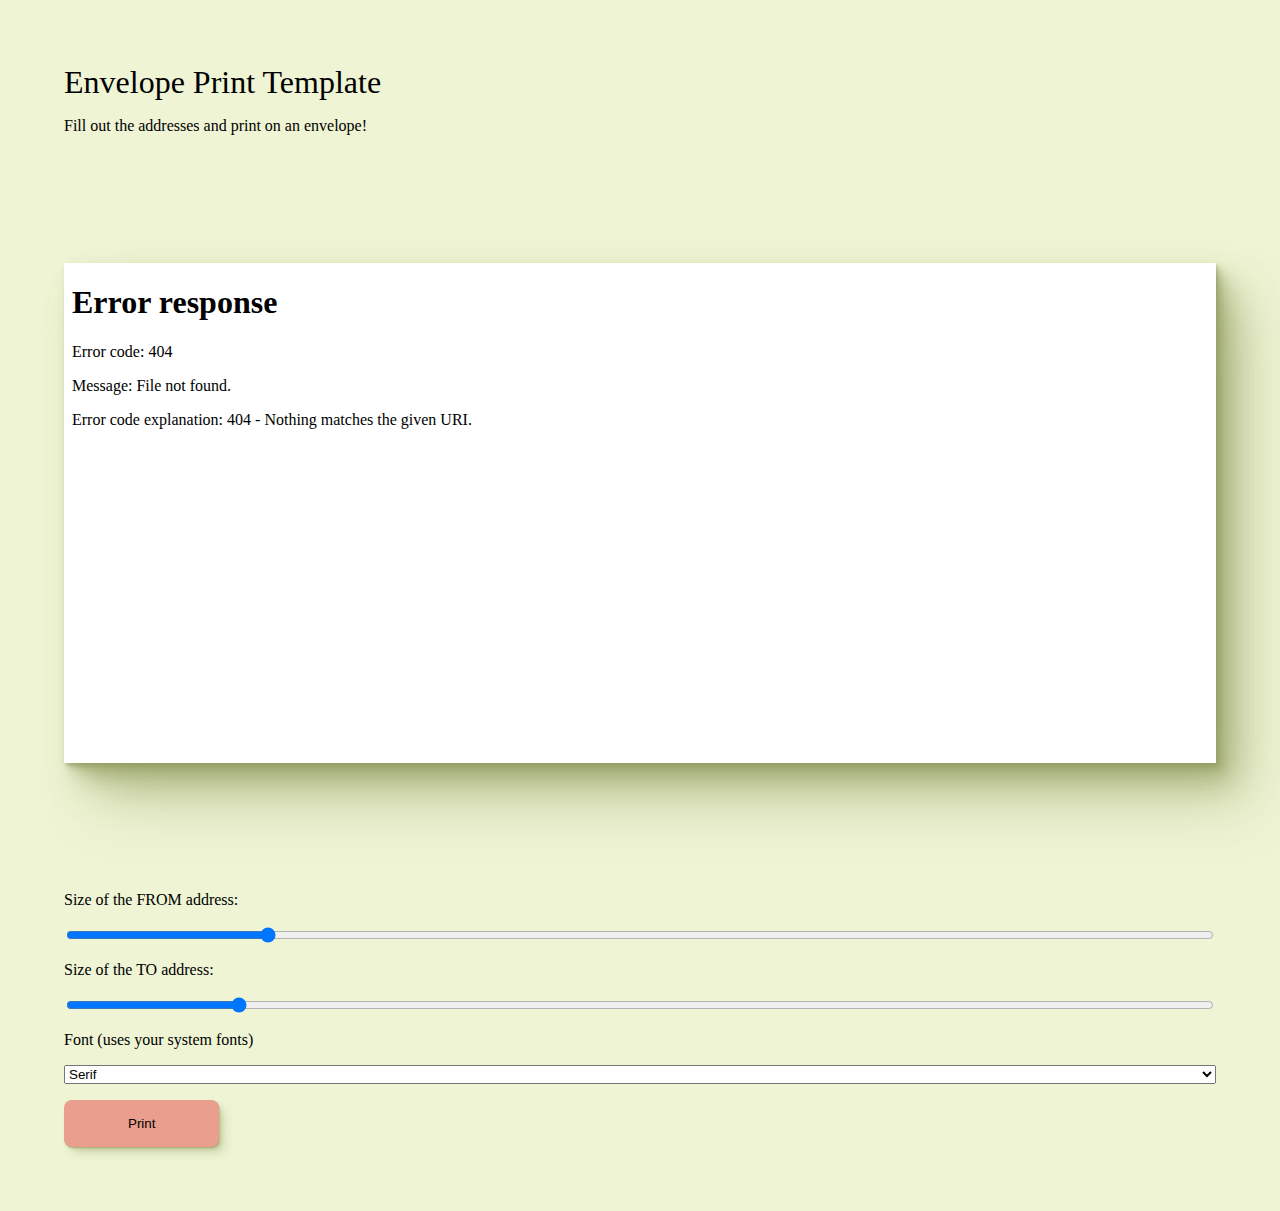
==== src/index.html @ ea79d58e "Implement first version" ====
<!DOCTYPE html>

<html lang="en">
  <head>
    <meta charset="utf-8" />
    <meta name="viewport" content="width=device-width, initial-scale=1" />

    <title>Envelope Print Template</title>
    <meta
      name="description"
      content="Fill out the addresses and print on an envelope!"
    />

    <!-- OpenGraph -->
    <meta property="og:title" content="Envelope Print Template" />
    <meta property="og:type" content="website" />
    <!--<meta
      property="og:url"
      content="https://seriousbug.github.io/print-to-envelope/"
    />-->
    <meta
      property="og:description"
      content="Fill out the addresses and print on an envelope!"
    />
    <meta property="og:image" content="/icons/large.jpg" />

    <!-- Favicon & iOS icons -->
    <link rel="icon" type="image/png" href="/icons/favicon.png" />
    <link
      rel="apple-touch-icon"
      type="image/png"
      sizes="167x167"
      href="/icons/favicon-167.png"
    />
    <link
      rel="apple-touch-icon"
      type="image/png"
      sizes="180x180"
      href="/icons/favicon-180.png"
    />

    <link rel="stylesheet" href="style.css" />
  </head>

  <body>
    <header>
      <h1>Envelope Print Template</h1>
      <p>Fill out the addresses and print on an envelope!</p>
    </header>
    <div id="envelope-wrapper">
      <iframe id="envelope" src="/iframe.html"></iframe>
    </div>

    <section>
      <label> Size of the FROM address: </label>
      <input
        type="range"
        name="from-scale"
        id="from-scale"
        min="0.1"
        max="10"
        step="any"
        value="1.8"
      />

      <label for="to-scale"> Size of the TO address: </label>
      <input
        type="range"
        name="to-scale"
        id="to-scale"
        min="0.1"
        max="20"
        step="any"
        value="3"
      />

      <label for="font"> Font (uses your system fonts) </label>
      <select id="font" name="font">
        <option value="serif">Serif</option>
        <option value="sans-serif">Sans-Serif</option>
        <option value="monospace">Monospace</option>
      </select>

      <button id="print">Print</button>
    </section>

    <script src="script.js"></script>
  </body>
</html>
---- src/style.css ----
html {
  box-sizing: border-box;
  font-size: 16px;
  /** https://systemfontstack.com/ */
  font-family: Iowan Old Style, Apple Garamond, Baskerville, Times New Roman, Droid Serif, Times, Source Serif Pro, serif, Apple Color Emoji, Segoe UI Emoji, Segoe UI Symbol;
  
  --color-background: #EEF4D4;
  --color-primary: #D64550;
  --color-secondary: #EA9E8D;

  background-color: var(--color-background);
}
/** https://www.joshwcomeau.com/shadow-palette/ */
:root {
  --shadow-color: 72deg 24% 50%;
  --shadow-elevation-low:
    0.3px 0.3px 0.4px hsl(var(--shadow-color) / 0.49),
    0.5px 0.6px 0.8px -1.5px hsl(var(--shadow-color) / 0.43),
    1.2px 1.5px 2px -3px hsl(var(--shadow-color) / 0.38);
  --shadow-elevation-medium:
    0.3px 0.3px 0.4px hsl(var(--shadow-color) / 0.51),
    0.9px 1.1px 1.5px -1px hsl(var(--shadow-color) / 0.47),
    2.4px 2.9px 4px -2px hsl(var(--shadow-color) / 0.43),
    6.2px 7.4px 10.1px -3px hsl(var(--shadow-color) / 0.39);
  --shadow-elevation-high:
    0.3px 0.3px 0.4px hsl(var(--shadow-color) / 0.48),
    1.6px 1.9px 2.6px -0.4px hsl(var(--shadow-color) / 0.46),
    3.1px 3.7px 5.1px -0.9px hsl(var(--shadow-color) / 0.44),
    5.4px 6.4px 8.8px -1.3px hsl(var(--shadow-color) / 0.42),
    9px 10.6px 14.6px -1.7px hsl(var(--shadow-color) / 0.4),
    14.5px 17.2px 23.6px -2.1px hsl(var(--shadow-color) / 0.38),
    22.5px 26.7px 36.7px -2.6px hsl(var(--shadow-color) / 0.36),
    33.6px 40px 54.9px -3px hsl(var(--shadow-color) / 0.34);
}

*, *:before, *:after {
  box-sizing: inherit;
}

body, h1, h2, h3, h4, h5, h6, p, ol, ul {
  margin: 0;
  padding: 0;
  font-weight: normal;
}

ol, ul {
  list-style: none;
}

img {
  max-width: 100%;
  height: auto;
}

body {
  display: flex;
  flex-direction: column;
}

#envelope-wrapper {
  width: 90vw;
  height: 39.079vw;
  margin: 4rem auto;
}

#envelope {
  width: 100%;
  height: 100%;
  box-shadow: var(--shadow-elevation-high);
  background-color: white;
  border: none;
}

#in-frame {
  background-color: white;
  width: 100vw;
  height: 100vh;
  padding: 4vw;
  overflow: hidden;
}

.editable {
  display: block;
  border: 1px dashed var(--color-primary);
  min-width: 25%;
  max-width: 100%;
  min-height: 4rem;
  max-height: 100%;
  padding: 1.5vw;
  position: absolute;
}

@media print {
  .editable, .editable:focus {
    outline: none;
    border: none;
  }
}

.editable:focus {
  outline: none;
  border: 1px solid var(--color-primary);
}

#from {
  font-size: 1.8vw;
}

#to {
  font-size: 3vw;
  max-width: 70%;
  top: 40%;
  left: 30%;
}
[data-placeholder]::before {
  content: attr(data-placeholder);
}
/** Hide the placeholder when selected, or when there is text inside */
[data-placeholder]:focus::before, [data-placeholder]:not(:empty)::before {
  content: none;
}

header, section {
  padding: 4rem;
  display: flex;
  flex-direction: column;
  gap: 1rem;
}

button {
  cursor: pointer;
  width: fit-content;
  padding: 1rem;
  background-color: var(--color-secondary);
  border: none;
  border-radius: 0.5rem;
  box-shadow: var(--shadow-elevation-medium);
  transition: all 0.2s ease-in-out;
}
button:hover {
  box-shadow: var(--shadow-elevation-high);
  transform: translate(-0.2rem, -0.2rem);
}
button:active {
  box-shadow: var(--shadow-elevation-medium);
  transform: translate(-0.1rem, -0.1rem);
}

#print {
  padding-left: 4rem;
  padding-right: 4rem;
}
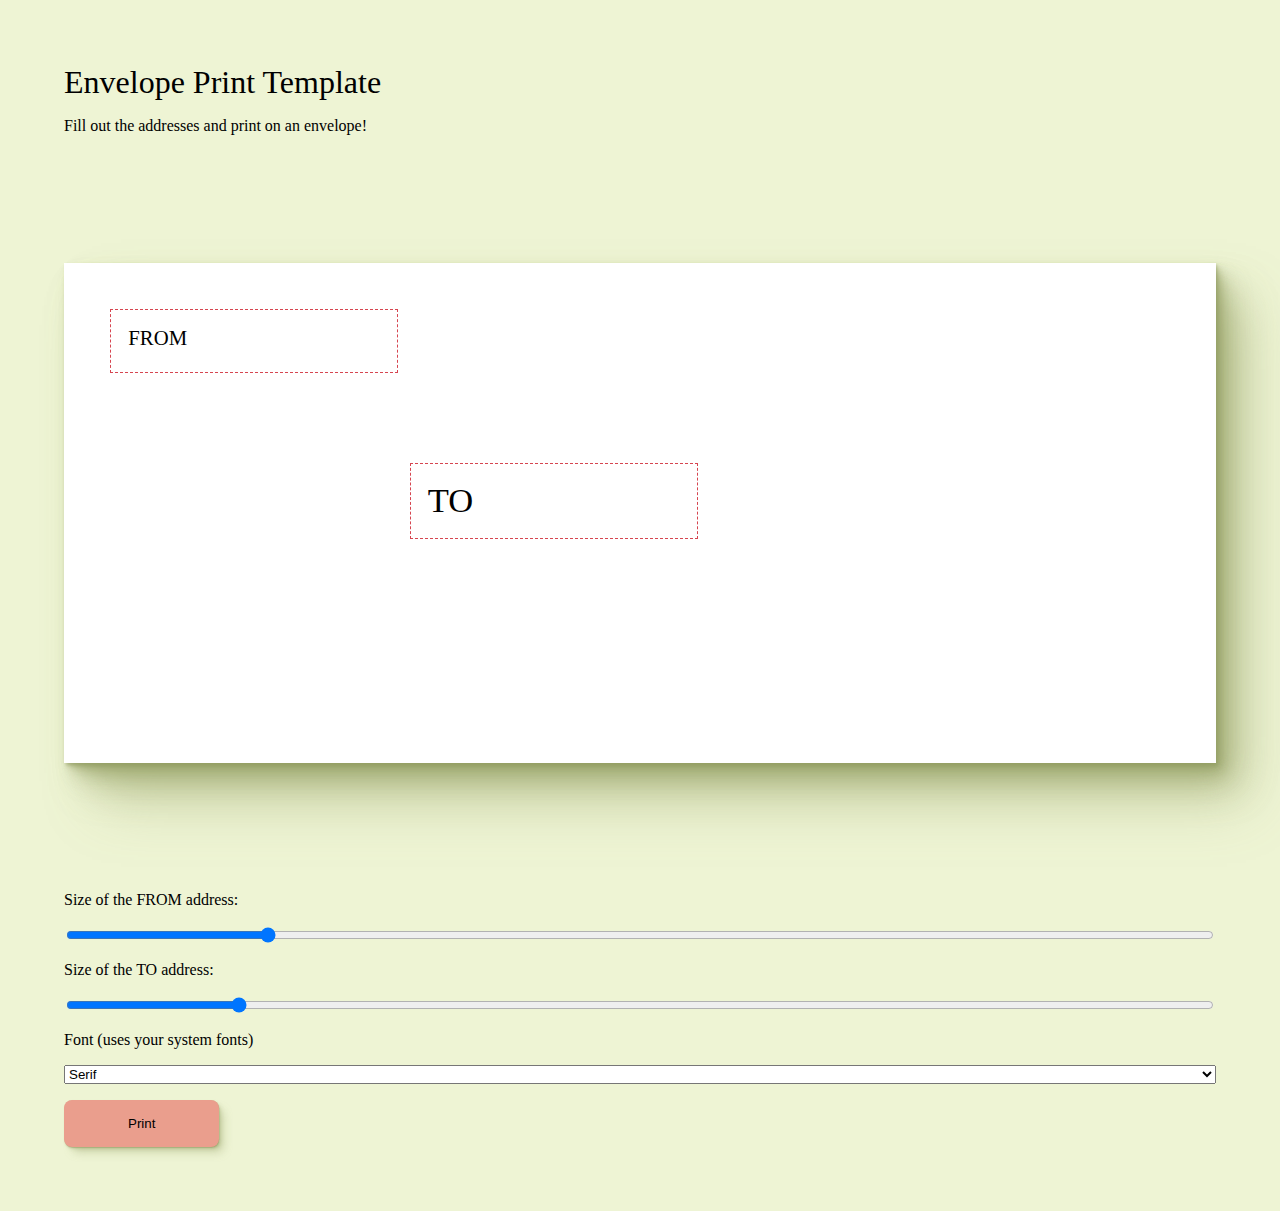
==== commit 03e31ce5: "Use relative paths" ====
--- a/src/index.html
+++ b/src/index.html
@@ -22,21 +22,21 @@
       property="og:description"
       content="Fill out the addresses and print on an envelope!"
     />
-    <meta property="og:image" content="/icons/large.jpg" />
+    <meta property="og:image" content="icons/large.jpg" />
 
     <!-- Favicon & iOS icons -->
-    <link rel="icon" type="image/png" href="/icons/favicon.png" />
+    <link rel="icon" type="image/png" href="icons/favicon.png" />
     <link
       rel="apple-touch-icon"
       type="image/png"
       sizes="167x167"
-      href="/icons/favicon-167.png"
+      href="icons/favicon-167.png"
     />
     <link
       rel="apple-touch-icon"
       type="image/png"
       sizes="180x180"
-      href="/icons/favicon-180.png"
+      href="icons/favicon-180.png"
     />
 
     <link rel="stylesheet" href="style.css" />
@@ -48,7 +48,7 @@
       <p>Fill out the addresses and print on an envelope!</p>
     </header>
     <div id="envelope-wrapper">
-      <iframe id="envelope" src="/iframe.html"></iframe>
+      <iframe id="envelope" src="iframe.html"></iframe>
     </div>
 
     <section>
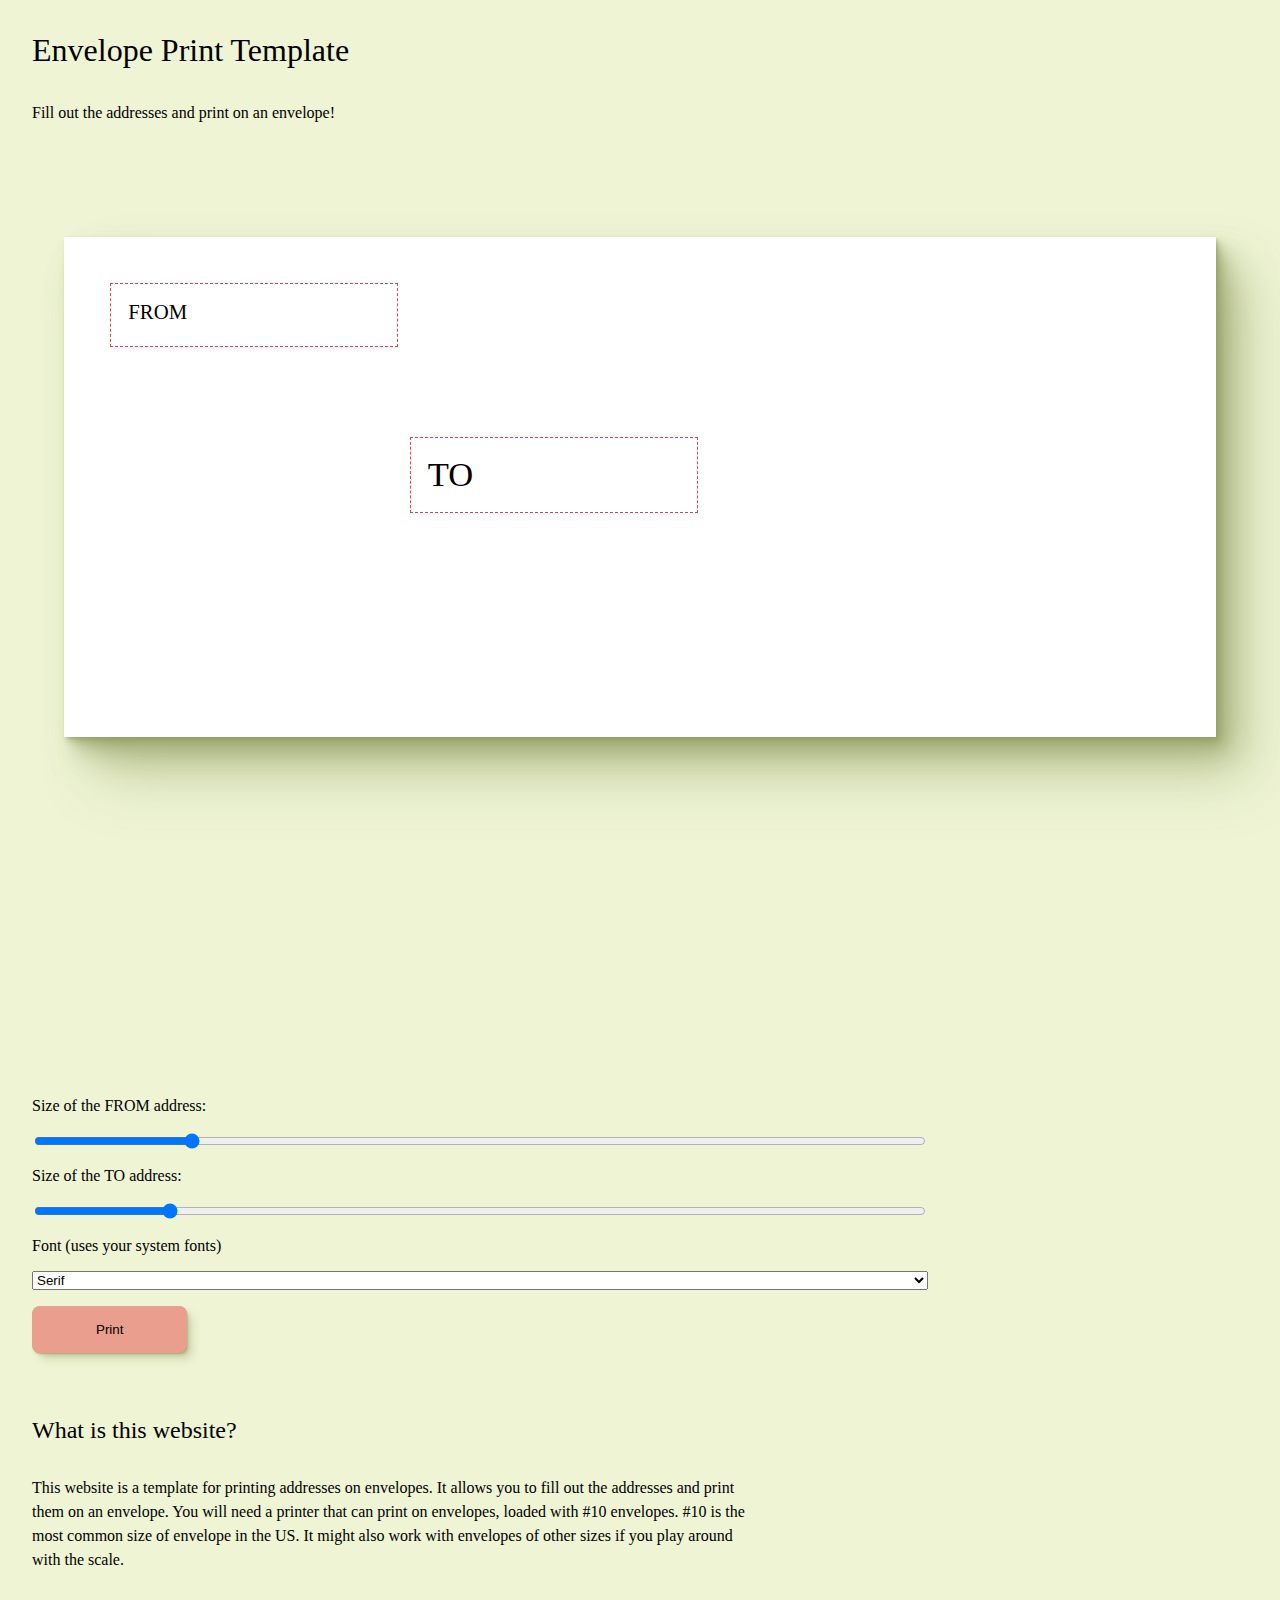
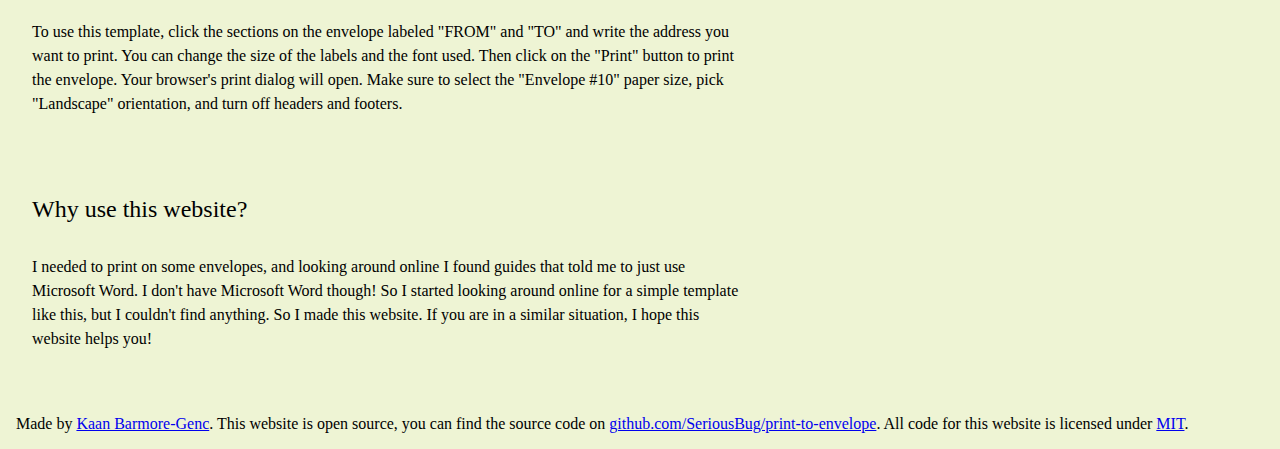
==== commit cb5011c6: "Add license, noscript blocks, and instructions" ====
--- a/src/index.html
+++ b/src/index.html
@@ -14,10 +14,10 @@
     <!-- OpenGraph -->
     <meta property="og:title" content="Envelope Print Template" />
     <meta property="og:type" content="website" />
-    <!--<meta
+    <meta
       property="og:url"
       content="https://seriousbug.github.io/print-to-envelope/"
-    />-->
+    />
     <meta
       property="og:description"
       content="Fill out the addresses and print on an envelope!"
@@ -40,6 +40,16 @@
     />
 
     <link rel="stylesheet" href="style.css" />
+    <noscript>
+      <style>
+        .noscript {
+          visibility: visible;
+        }
+        .script {
+          visibility: collapse;
+        }
+      </style>
+    </noscript>
   </head>
 
   <body>
@@ -51,7 +61,21 @@
       <iframe id="envelope" src="iframe.html"></iframe>
     </div>
 
-    <section>
+    <section class="noscript">
+      <p>
+        There are controls here to change the size of the labels and the font,
+        which require Javascript to work. You have Javascript disabled. Please
+        enable Javascript to use these controls.
+      </p>
+      <p>
+        There is also a print button here, which requires Javascript to work. If
+        you are using Firefox, you can print without Javascript by right
+        clicking on the envelope and selecting "This Frame" > "Print Frame". If
+        you are using Chrome or other browsers based on it, this option is not
+        available and you must enable Javascript to print.
+      </p>
+    </section>
+    <section class="script">
       <label> Size of the FROM address: </label>
       <input
         type="range"
@@ -84,6 +108,49 @@
       <button id="print">Print</button>
     </section>
 
+    <section>
+      <h2>What is this website?</h2>
+      <p>
+        This website is a template for printing addresses on envelopes. It
+        allows you to fill out the addresses and print them on an envelope. You
+        will need a printer that can print on envelopes, loaded with #10
+        envelopes. #10 is the most common size of envelope in the US. It might
+        also work with envelopes of other sizes if you play around with the
+        scale.
+      </p>
+      <p>
+        To use this template, click the sections on the envelope labeled "FROM"
+        and "TO" and write the address you want to print. You can change the
+        size of the labels and the font used. Then click on the "Print" button
+        to print the envelope. Your browser's print dialog will open. Make sure
+        to select the "Envelope #10" paper size, pick "Landscape" orientation,
+        and turn off headers and footers.
+      </p>
+    </section>
+
+    <section>
+      <h2>Why use this website?</h2>
+      <p>
+        I needed to print on some envelopes, and looking around online I found
+        guides that told me to just use Microsoft Word. I don't have Microsoft
+        Word though! So I started looking around online for a simple template
+        like this, but I couldn't find anything. So I made this website. If you
+        are in a similar situation, I hope this website helps you!
+      </p>
+    </section>
+
+    <footer>
+      Made by <a href="https://bgenc.net">Kaan Barmore-Genc</a>. This website is
+      open source, you can find the source code on
+      <a href="https://github.com/SeriousBug/print-to-envelope"
+        >github.com/SeriousBug/print-to-envelope</a
+      >. All code for this website is licensed under
+      <a
+        href="https://github.com/SeriousBug/print-to-envelope/blob/main/LICENSE.txt"
+        >MIT</a
+      >.
+    </footer>
+
     <script src="script.js"></script>
   </body>
 </html>
--- a/src/style.css
+++ b/src/style.css
@@ -121,10 +121,14 @@
 }
 
 header, section {
-  padding: 4rem;
+  padding: 2rem;
   display: flex;
   flex-direction: column;
   gap: 1rem;
+}
+
+section {
+  max-width: 960px;
 }
 
 button {
@@ -151,3 +155,20 @@
   padding-right: 4rem;
 }
 
+/* These will be flipped if javascript is disabled. */
+.noscript {
+  visibility: collapse;
+}
+.script {
+  visibility: visible;
+}
+
+p {
+  margin: 1rem 0;
+  line-height: 1.5rem;
+  max-width: 720px;
+}
+
+footer {
+  padding: 1rem;
+}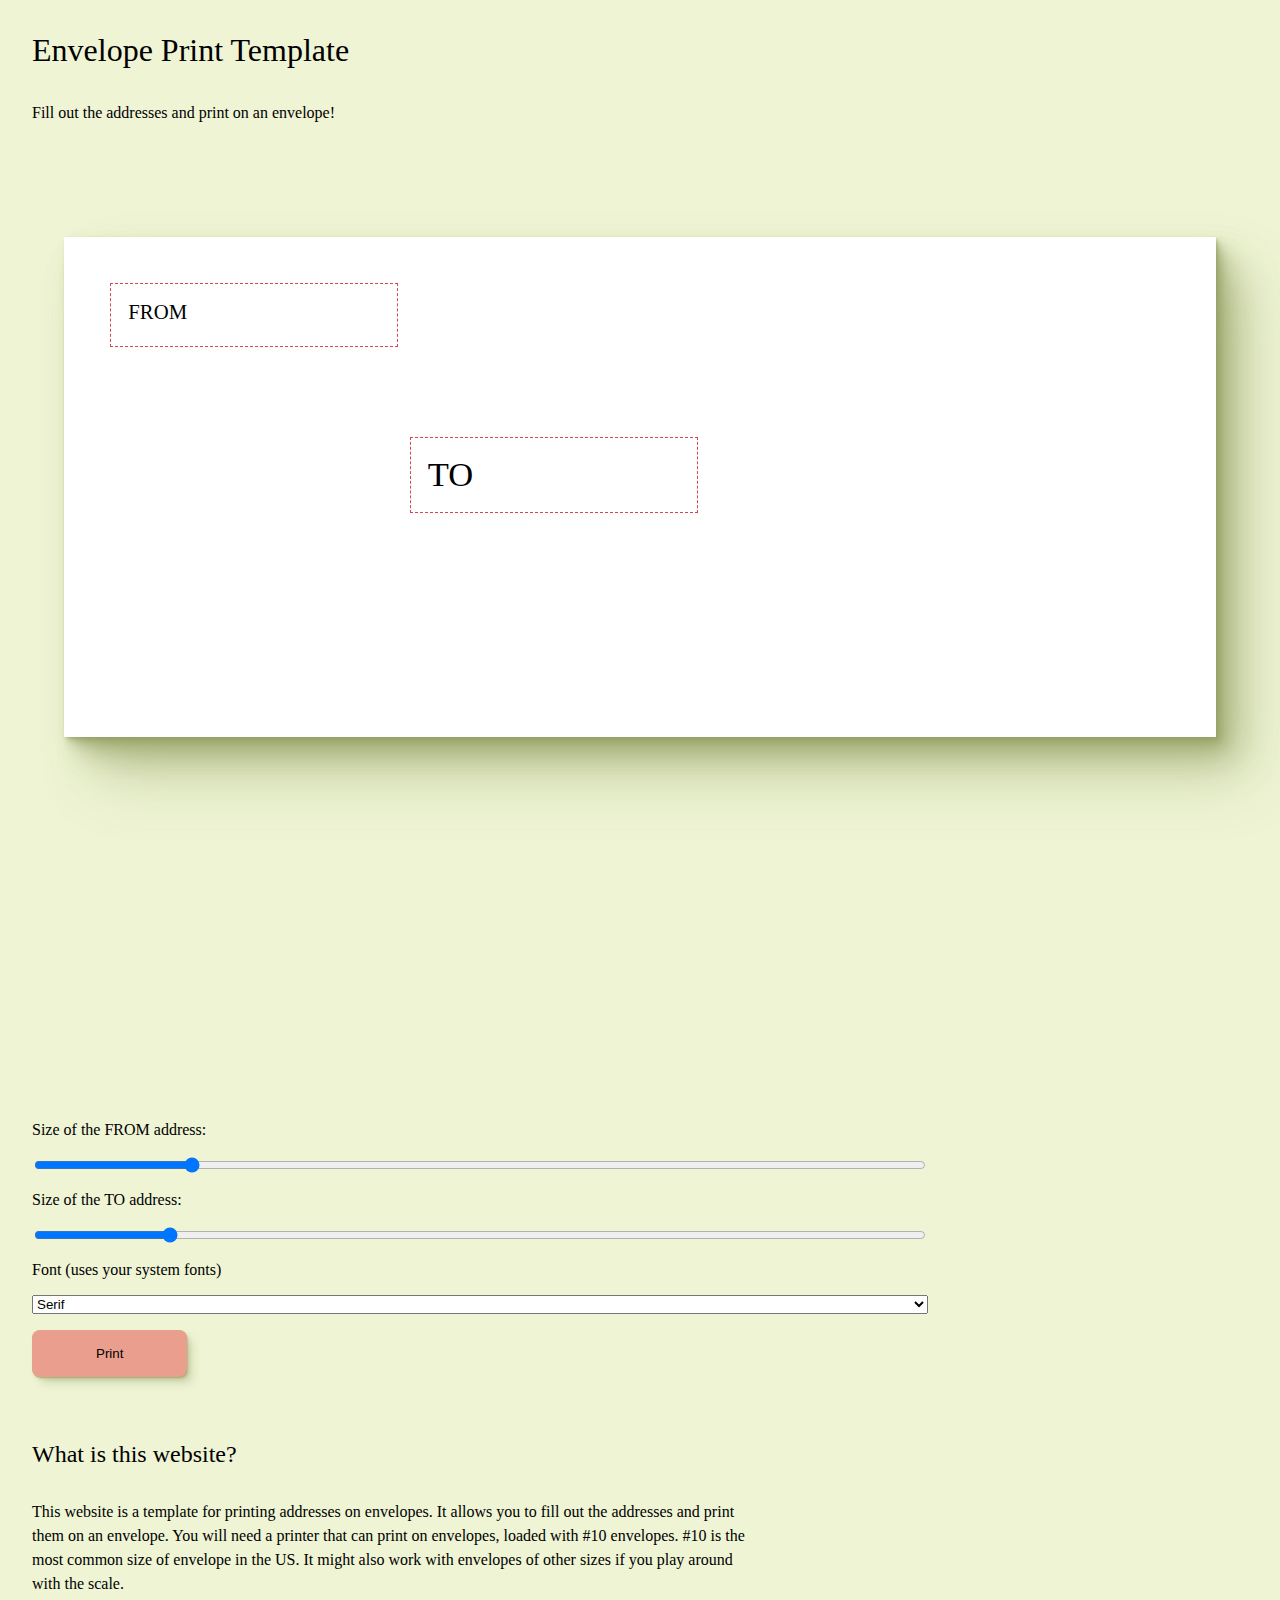
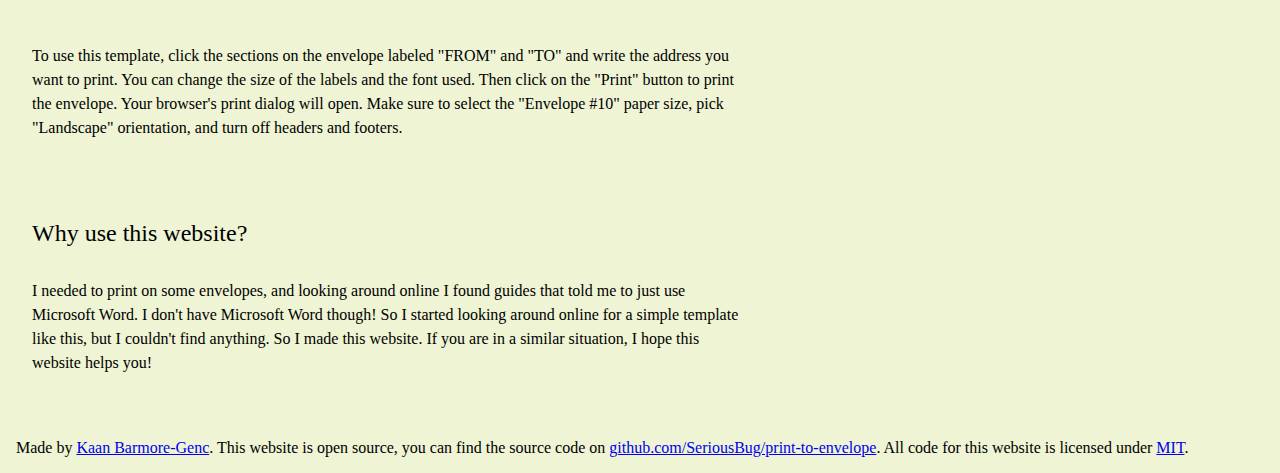
==== commit 287ab571: "Enable printing without Javascript on Chrome" ====
--- a/src/index.html
+++ b/src/index.html
@@ -71,8 +71,9 @@
         There is also a print button here, which requires Javascript to work. If
         you are using Firefox, you can print without Javascript by right
         clicking on the envelope and selecting "This Frame" > "Print Frame". If
-        you are using Chrome or other browsers based on it, this option is not
-        available and you must enable Javascript to print.
+        you are using Chrome or other browsers based on it, right click on the
+        envelope and select "Print", and in the print dialog make sure you have
+        margins set to none.
       </p>
     </section>
     <section class="script">
--- a/src/style.css
+++ b/src/style.css
@@ -13,10 +13,6 @@
 /** https://www.joshwcomeau.com/shadow-palette/ */
 :root {
   --shadow-color: 72deg 24% 50%;
-  --shadow-elevation-low:
-    0.3px 0.3px 0.4px hsl(var(--shadow-color) / 0.49),
-    0.5px 0.6px 0.8px -1.5px hsl(var(--shadow-color) / 0.43),
-    1.2px 1.5px 2px -3px hsl(var(--shadow-color) / 0.38);
   --shadow-elevation-medium:
     0.3px 0.3px 0.4px hsl(var(--shadow-color) / 0.51),
     0.9px 1.1px 1.5px -1px hsl(var(--shadow-color) / 0.47),
@@ -95,6 +91,19 @@
     outline: none;
     border: none;
   }
+
+  header, section, footer {
+    display: none !important;
+  }
+
+  #envelope-wrapper {
+    margin: 0 !important;
+  }
+
+  #envelope {
+    box-shadow: none !important;
+    border: none !important;
+  }
 }
 
 .editable:focus {
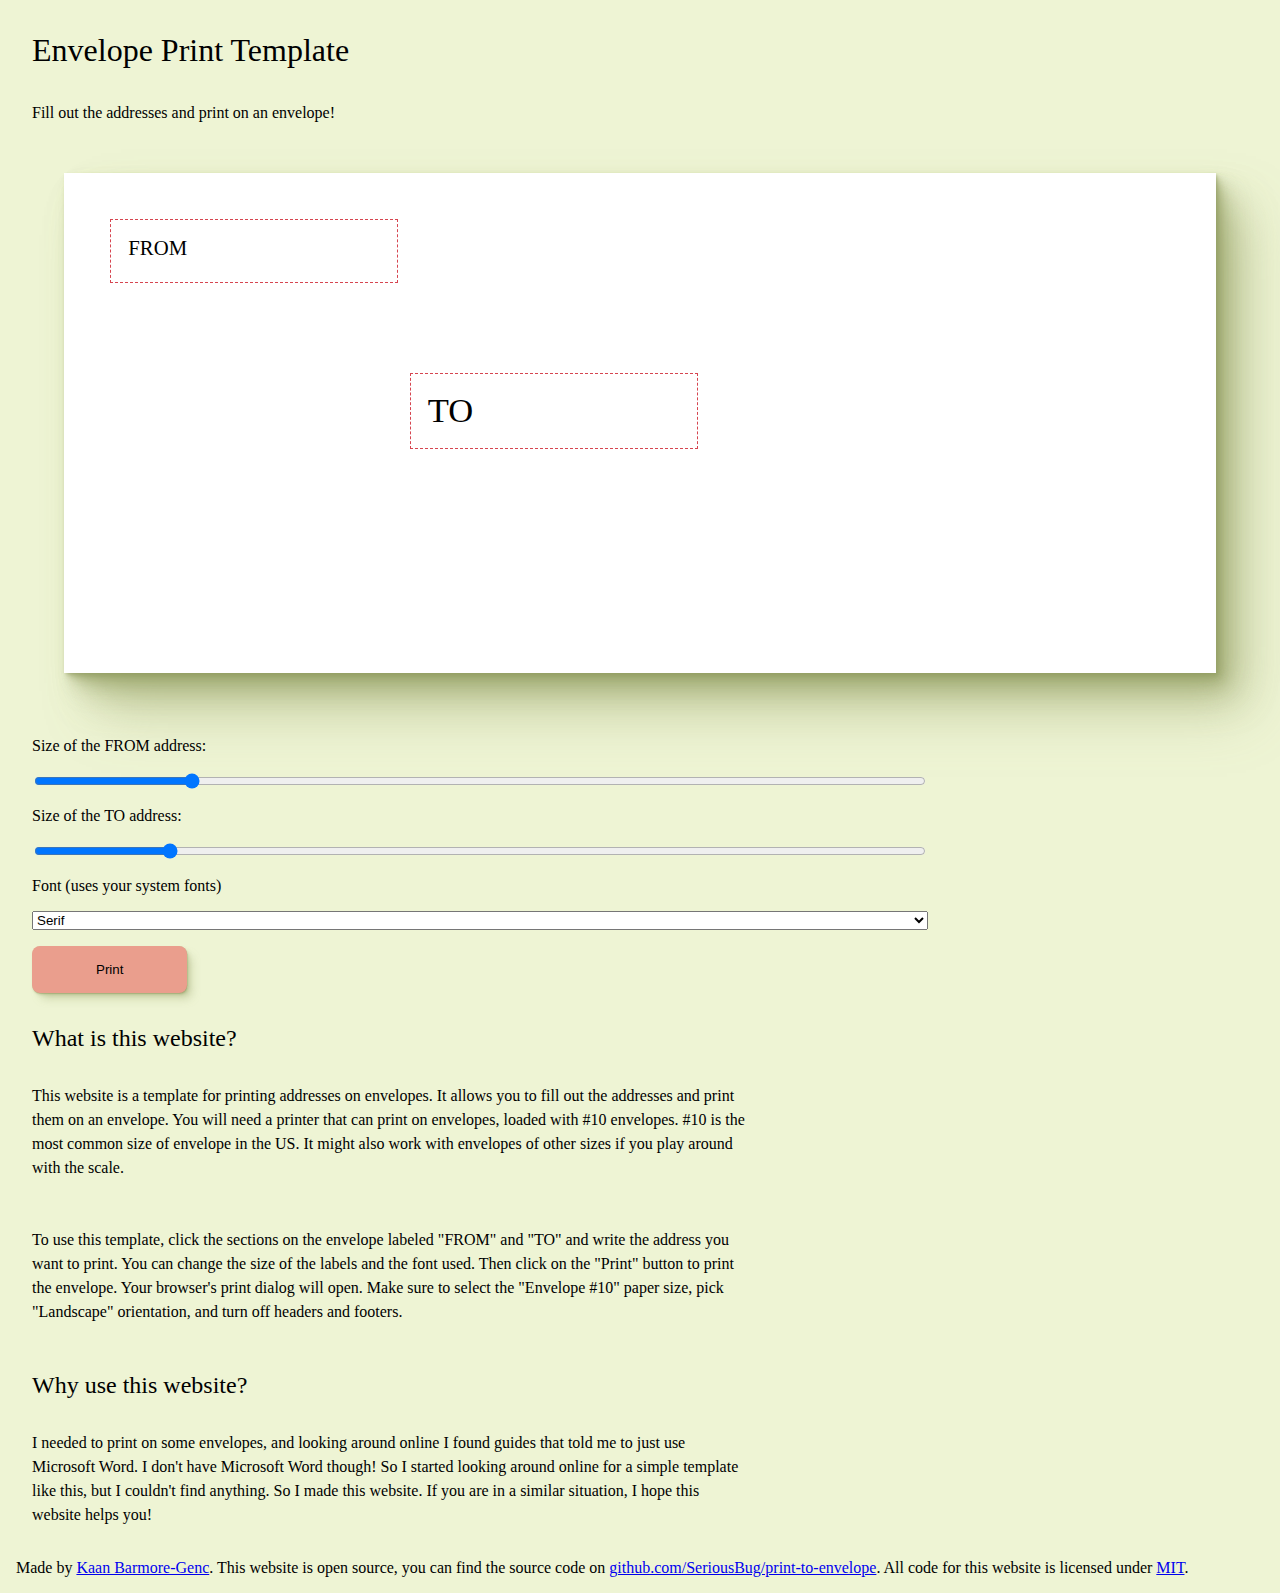
==== commit f51eeaa6: "Fix hidden blocks for Chrome & tighten up gaps" ====
--- a/src/index.html
+++ b/src/index.html
@@ -43,10 +43,10 @@
     <noscript>
       <style>
         .noscript {
-          visibility: visible;
+          display: flex;
         }
         .script {
-          visibility: collapse;
+          display: none;
         }
       </style>
     </noscript>
--- a/src/style.css
+++ b/src/style.css
@@ -56,7 +56,7 @@
 #envelope-wrapper {
   width: 90vw;
   height: 39.079vw;
-  margin: 4rem auto;
+  margin: 2rem auto;
 }
 
 #envelope {
@@ -131,6 +131,7 @@
 
 header, section {
   padding: 2rem;
+  padding-bottom: 0;
   display: flex;
   flex-direction: column;
   gap: 1rem;
@@ -166,10 +167,10 @@
 
 /* These will be flipped if javascript is disabled. */
 .noscript {
-  visibility: collapse;
+  display: none;
 }
 .script {
-  visibility: visible;
+  display: flex;
 }
 
 p {
